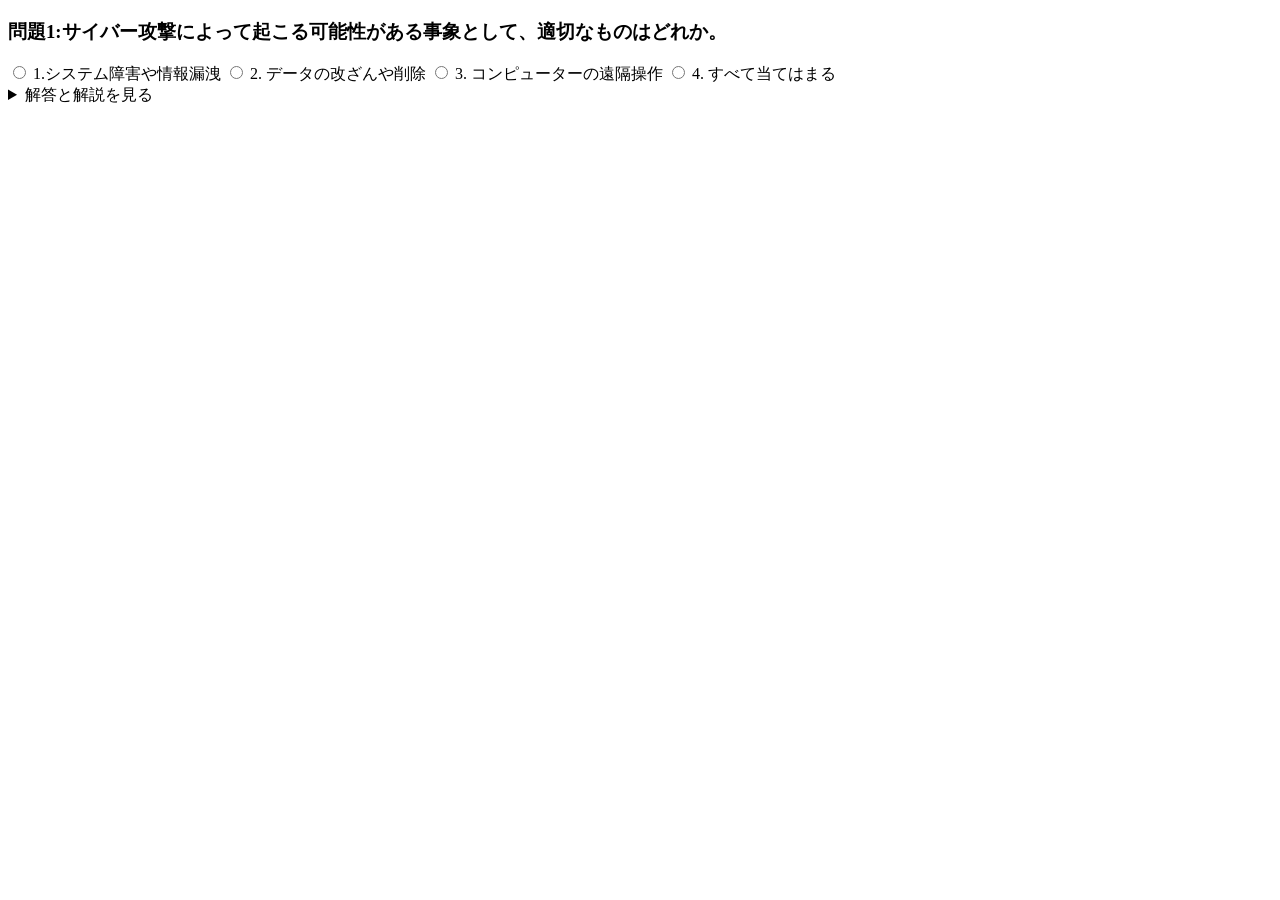
==== fe_proj/question00.html @ 38351057 "更新" ====
<!doctype html>
<html lang="ja">
    <head>
        <meta charset="UTF-8" />
        <title>HTML/CSS 4択問題</title>
        <link rel="stylesheet" href="style.css" />
    </head>
    <body>
        <div class="quiz-container">
            <h3 class="quiz-question">問題1:サイバー攻撃によって起こる可能性がある事象として、適切なものはどれか。
			
			</h3>

            <form class="quiz-options">
                <label>
                    <input type="radio" name="q1" value="1" /> 1.システム障害や情報漏洩
                </label>
                <label>
                    <input type="radio" name="q1" value="2" /> 2. データの改ざんや削除
                </label>
                <label>
                    <input type="radio" name="q1" value="3" /> 3. コンピューターの遠隔操作
                </label>
                <label>
                    <input type="radio" name="q1" value="4" /> 4. すべて当てはまる
                </label>
            </form>

            <details class="quiz-answer">
                <summary>解答と解説を見る</summary>
                <div class="answer-content">
                    <p class="correct-answer">
                        <strong>正解：4. すべて当てはまる</strong>
                    </p>
                    <p class="explanation">
                        <strong>解説：</strong><br />
                      サイバー攻撃では、情報漏えい・システム停止・データ改ざん・遠隔操作など、さまざまな被害が発生する可能性がある。
                      場合によっては、業務停止や金銭的被害につながる。
                    </p>
                </div>
            </details>
        </div>
    </body>
</html>
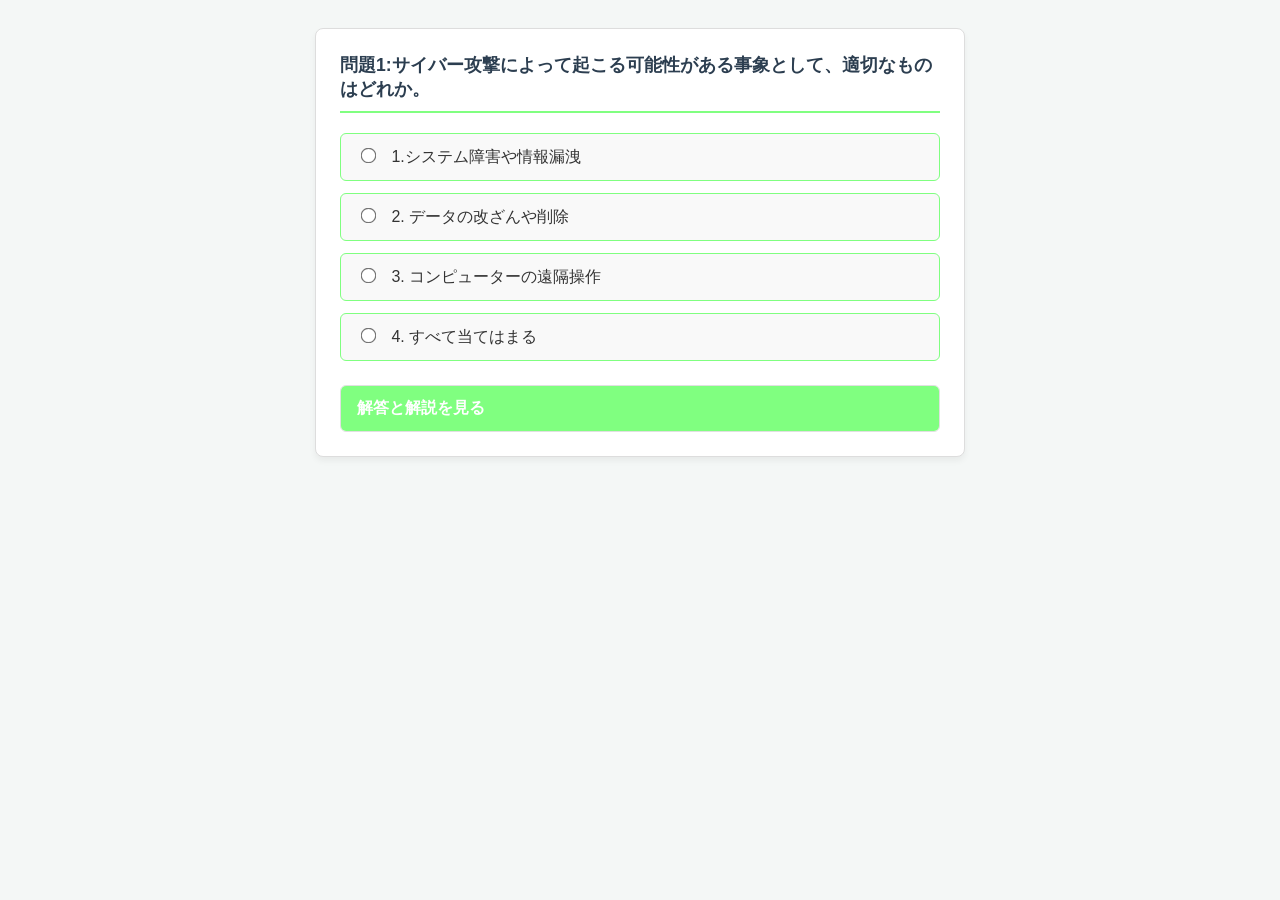
==== commit 91c58084: "更新" ====
--- a/fe_proj/question00.html
+++ b/fe_proj/question00.html
@@ -37,6 +37,9 @@
                       サイバー攻撃では、情報漏えい・システム停止・データ改ざん・遠隔操作など、さまざまな被害が発生する可能性がある。
                       場合によっては、業務停止や金銭的被害につながる。
                     </p>
+                    <p>
+                          <a href="question01.html">次の問題へ</a>
+                    </p>
                 </div>
             </details>
         </div>
--- a/fe_proj/style.css
+++ b/fe_proj/style.css
@@ -0,0 +1,110 @@
+/* 全体のフォント設定 */
+body {
+    font-family:
+        "Helvetica Neue", Arial, "Hiragino Kaku Gothic ProN", "Hiragino Sans",
+        Meiryo, sans-serif;
+    color: #333;
+    padding: 20px;
+    background-color: #f4f7f6;
+}
+
+/* 問題の枠組み */
+.quiz-container {
+    background-color: #ffffff;
+    border: 1px solid #ddd;
+    border-radius: 8px;
+    padding: 24px;
+    max-width: 600px;
+    margin: 0 auto 24px auto;
+    box-shadow: 0 4px 6px rgba(0, 0, 0, 0.05);
+}
+
+/* 問題文 */
+.quiz-question {
+    margin-top: 0;
+    font-size: 1.1rem;
+    color: #2c3e50;
+    border-bottom: 2px solid rgb(128, 255, 128);
+    padding-bottom: 10px;
+    margin-bottom: 20px;
+}
+
+/* 選択肢のレイアウト */
+.quiz-options {
+    display: flex;
+    flex-direction: column;
+    gap: 12px; /* 選択肢同士の隙間 */
+    margin-bottom: 24px;
+}
+
+/* 選択肢のラベル（クリックしやすくする） */
+.quiz-options label {
+    display: block;
+    padding: 12px 16px;
+    background-color: #f9f9f9;
+    border: 1px solid rgb(128, 255, 128);
+    border-radius: 6px;
+    cursor: pointer;
+    transition: all 0.2s ease;
+}
+
+/* マウスを乗せた時の効果 */
+.quiz-options label:hover {
+    background-color: #eef5fa;
+    border-color: #3498db;
+}
+
+/* ラジオボタン自体の余白調整 */
+.quiz-options input[type="radio"] {
+    margin-right: 12px;
+    transform: scale(1.2); /* 少し大きくして押しやすく */
+}
+
+/* ホバー　*/
+.quiz-options label:hover {
+    background: rgb(192, 192, 192);
+    border-color: rgb(128, 255, 128);
+    transform: translateY(-2px);
+    box-shadow: 0 4px 12px rgb(128, 255, 128);
+}
+
+
+/* 解答・解説の開閉部分 */
+.quiz-answer {
+    background-color: #fcfcfc;
+    border: 1px solid #e0e0e0;
+    border-radius: 6px;
+    overflow: hidden;
+}
+
+/* 「解答と解説を見る」のテキスト部分 */
+.quiz-answer summary {
+    padding: 12px 16px;
+    font-weight: bold;
+    color: #ffffff;
+    background-color: rgb(128, 255, 128);
+    cursor: pointer;
+    list-style: none; /* デフォルトの三角形を消す（一部ブラウザ用） */
+}
+
+/* デフォルトの三角形を消す（Safari等用） */
+.quiz-answer summary::-webkit-details-marker {
+    display: none;
+}
+
+/* 開いたときの解説の中身 */
+.answer-content {
+    padding: 16px;
+    border-top: 1px solid #e0e0e0;
+}
+
+.correct-answer {
+    color: #e74c3c;
+    font-size: 1.1rem;
+    margin-top: 0;
+}
+
+.explanation {
+    margin-bottom: 0;
+    line-height: 1.6;
+}
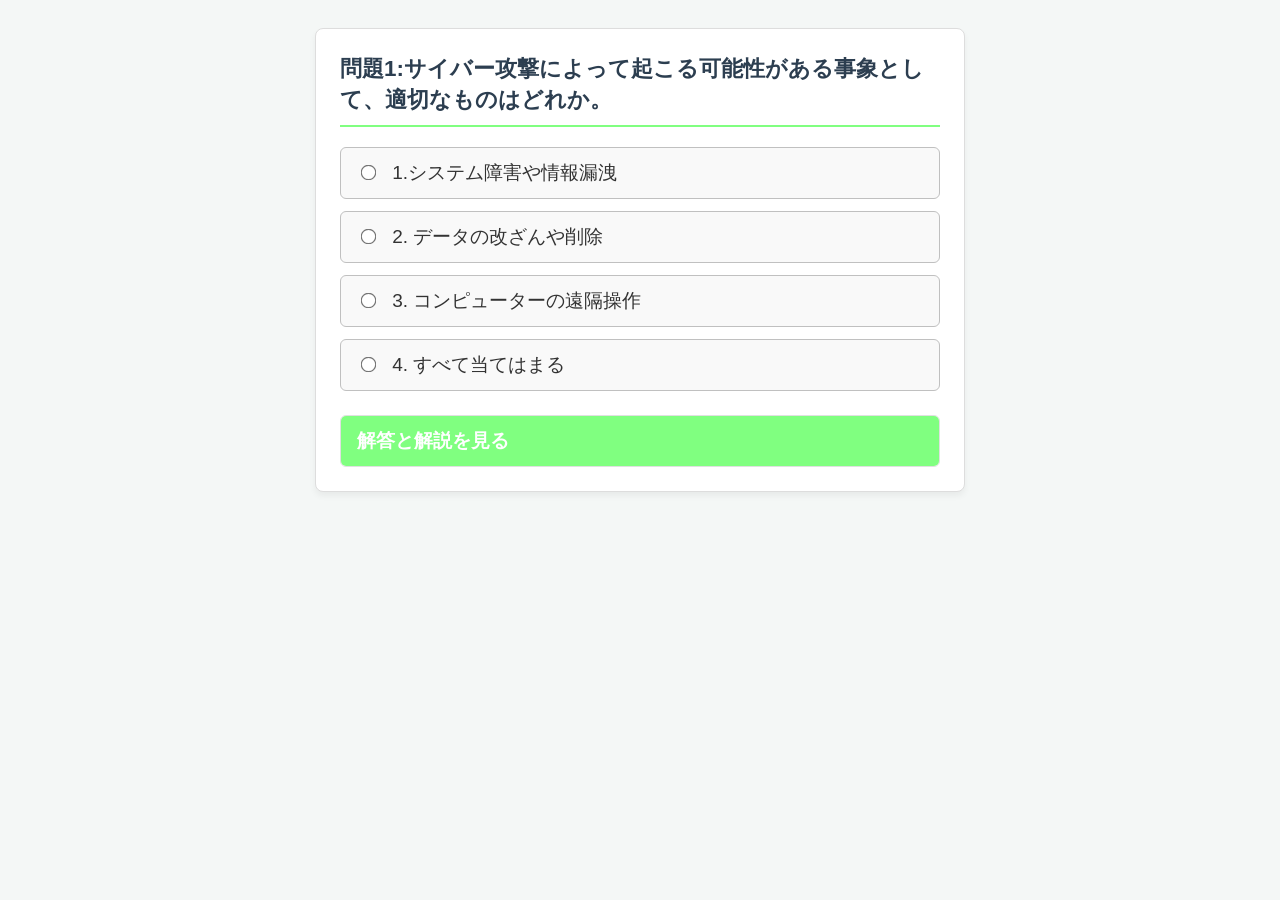
==== commit 5e33bd8c: "更新" ====
--- a/fe_proj/question00.html
+++ b/fe_proj/question00.html
@@ -2,7 +2,7 @@
 <html lang="ja">
     <head>
         <meta charset="UTF-8" />
-        <title>HTML/CSS 4択問題</title>
+        <title>サイバー攻撃4択問題　1問目</title>
         <link rel="stylesheet" href="style.css" />
     </head>
     <body>
@@ -34,10 +34,11 @@
                     </p>
                     <p class="explanation">
                         <strong>解説：</strong><br />
-                      サイバー攻撃では、情報漏えい・システム停止・データ改ざん・遠隔操作など、さまざまな被害が発生する可能性がある。
+                      サイバー攻撃では、<span class="underline">情報漏えい・システム停止・データ改ざん・遠隔操作</span>など、さまざまな被害が発生する可能性がある。
                       場合によっては、業務停止や金銭的被害につながる。
                     </p>
-                    <p>
+                     
+                    <p class="nextpage">
                           <a href="question01.html">次の問題へ</a>
                     </p>
                 </div>
--- a/fe_proj/style.css
+++ b/fe_proj/style.css
@@ -4,6 +4,7 @@
         "Helvetica Neue", Arial, "Hiragino Kaku Gothic ProN", "Hiragino Sans",
         Meiryo, sans-serif;
     color: #333;
+     font-size: 19px;
     padding: 20px;
     background-color: #f4f7f6;
 }
@@ -22,7 +23,7 @@
 /* 問題文 */
 .quiz-question {
     margin-top: 0;
-    font-size: 1.1rem;
+    font-size: 1.4rem;
     color: #2c3e50;
     border-bottom: 2px solid rgb(128, 255, 128);
     padding-bottom: 10px;
@@ -42,7 +43,7 @@
     display: block;
     padding: 12px 16px;
     background-color: #f9f9f9;
-    border: 1px solid rgb(128, 255, 128);
+    border: 1px solid rgb(192, 192, 192);
     border-radius: 6px;
     cursor: pointer;
     transition: all 0.2s ease;
@@ -87,6 +88,7 @@
     list-style: none; /* デフォルトの三角形を消す（一部ブラウザ用） */
 }
 
+
 /* デフォルトの三角形を消す（Safari等用） */
 .quiz-answer summary::-webkit-details-marker {
     display: none;
@@ -108,3 +110,24 @@
     margin-bottom: 0;
     line-height: 1.6;
 }
+.underline {
+  background: linear-gradient(transparent 60%, rgb(255, 183, 183) 60%);
+}
+
+/* 次のページに進む　*/
+.nextpage{
+	text-align: center;
+}.nextpage a {
+  color: #3498db; 
+  text-decoration: none;
+}
+.nextpage a:visited {
+  color: #3498db;
+}
+.nextpage:hover{
+	text-decoration: underline;
+	text-decoration-color:#3498db ;
+	
+}
+
+	
